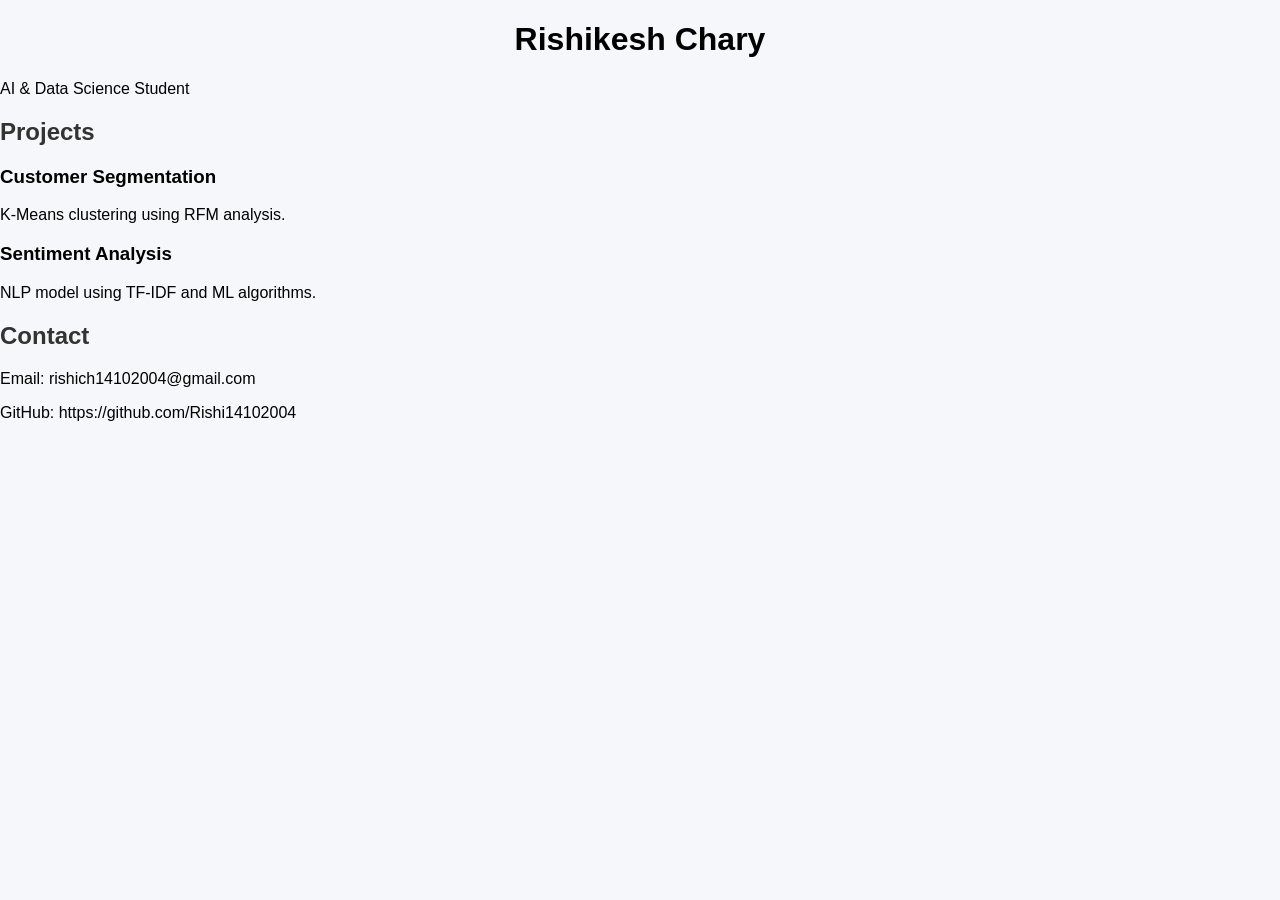
==== index.html @ 1f121969 "Fix HTML structure and formatting" ====
<!DOCTYPE html>
<html>
<head>
<title>Rishikesh Portfolio</title>
</head>
<body>
<h1>Rishikesh Chary</h1>
<p>AI & Data Science Student</p>

<h2>Projects</h2>

<h3>Customer Segmentation</h3>
<p>K-Means clustering using RFM analysis.</p>

<h3>Sentiment Analysis</h3>
<p>NLP model using TF-IDF and ML algorithms.</p>

<h2>Contact</h2>
<p>Email: rishich14102004@gmail.com</p>
<p>GitHub: https://github.com/Rishi14102004</p>

  <link rel="stylesheet" href="style.css">
</body>
</html>
---- style.css ----
body {
  font-family: Arial, sans-serif;
  margin: 0;
  background: #f5f7fa;
}

h1 {
  text-align: center;
}

section {
  background: white;
  margin: 20px auto;
  padding: 20px;
  width: 80%;
  border-radius: 10px;
  box-shadow: 0 4px 10px rgba(0,0,0,0.1);
}

h2 {
  color: #333;
}
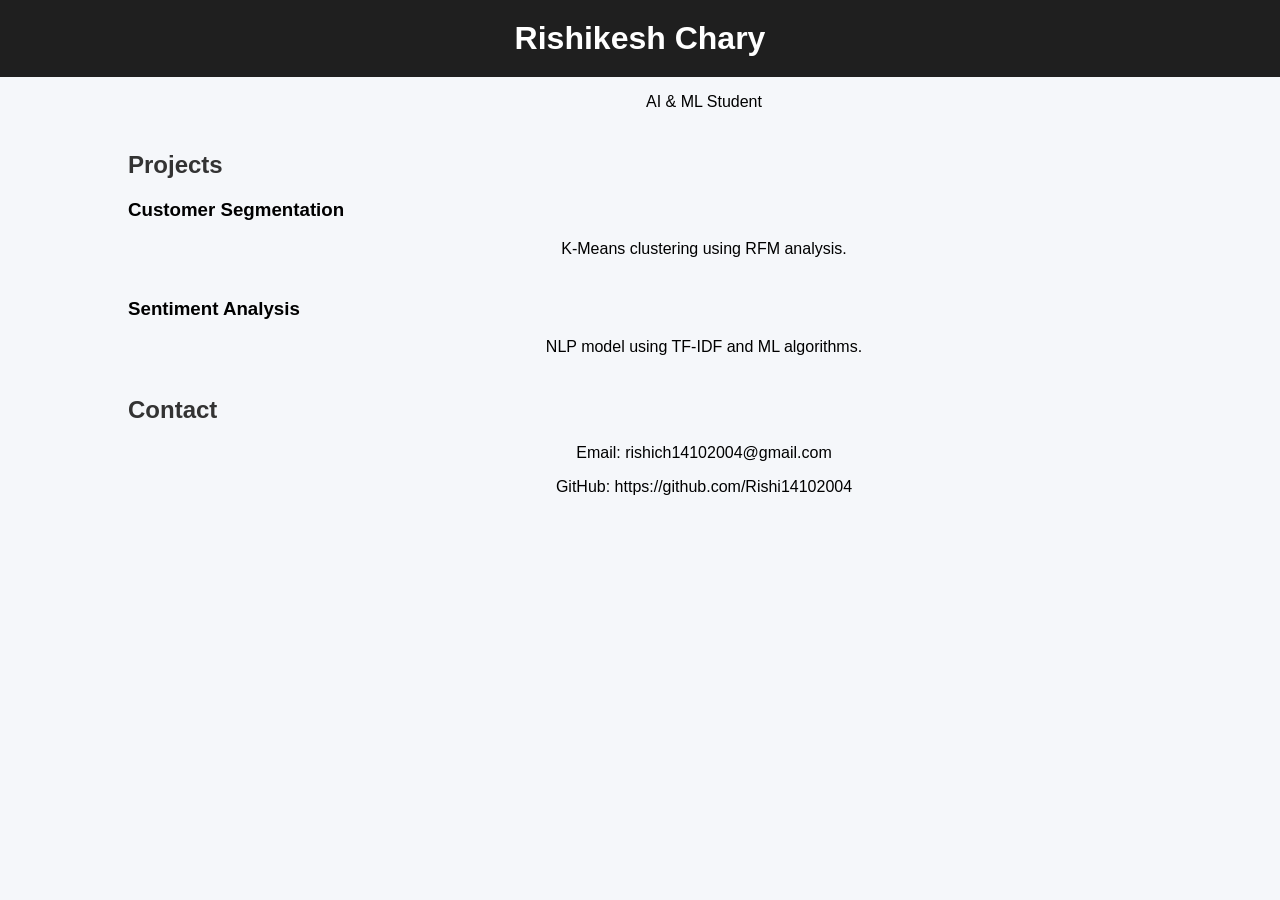
==== commit b910b5cc: "Refactor index.html for improved layout Added header and section elements for better structure." ====
--- a/index.html
+++ b/index.html
@@ -2,23 +2,34 @@
 <html>
 <head>
 <title>Rishikesh Portfolio</title>
+  <link rel="stylesheet" href="style.css">
 </head>
 <body>
-<h1>Rishikesh Chary</h1>
-<p>AI & Data Science Student</p>
 
-<h2>Projects</h2>
+<header>
+  <h1>Rishikesh Chary</h1>
+  <p>AI & ML Student</p>
+</header>
 
-<h3>Customer Segmentation</h3>
-<p>K-Means clustering using RFM analysis.</p>
+<section>
+  <h2>Projects</h2>
 
-<h3>Sentiment Analysis</h3>
-<p>NLP model using TF-IDF and ML algorithms.</p>
+  <div class="card">
+    <h3>Customer Segmentation</h3>
+    <p>K-Means clustering using RFM analysis.</p>
+  </div>
 
-<h2>Contact</h2>
-<p>Email: rishich14102004@gmail.com</p>
-<p>GitHub: https://github.com/Rishi14102004</p>
+  <div class="card">
+    <h3>Sentiment Analysis</h3>
+    <p>NLP model using TF-IDF and ML algorithms.</p>
+  </div>
+</section>
 
-  <link rel="stylesheet" href="style.css">
+<section>
+  <h2>Contact</h2>
+  <p>Email: rishich14102004@gmail.com</p>
+  <p>GitHub: https://github.com/Rishi14102004</p>
+</section>
+
 </body>
 </html>
--- a/style.css
+++ b/style.css
@@ -4,19 +4,31 @@
   background: #f5f7fa;
 }
 
+/* Header */
 h1 {
+  text-align: center;
+  padding: 20px;
+  background: #1f1f1f;
+  color: white;
+  margin: 0;
+}
+
+p {
   text-align: center;
 }
 
-section {
-  background: white;
-  margin: 20px auto;
-  padding: 20px;
-  width: 80%;
-  border-radius: 10px;
-  box-shadow: 0 4px 10px rgba(0,0,0,0.1);
+/* Sections */
+h2 {
+  margin-left: 10%;
+  color: #333;
 }
 
-h2 {
-  color: #333;
-}+/* Project cards */
+h3, p {
+  margin-left: 10%;
+}
+
+/* Contact */
+p:last-child {
+  margin-bottom: 40px;
+}
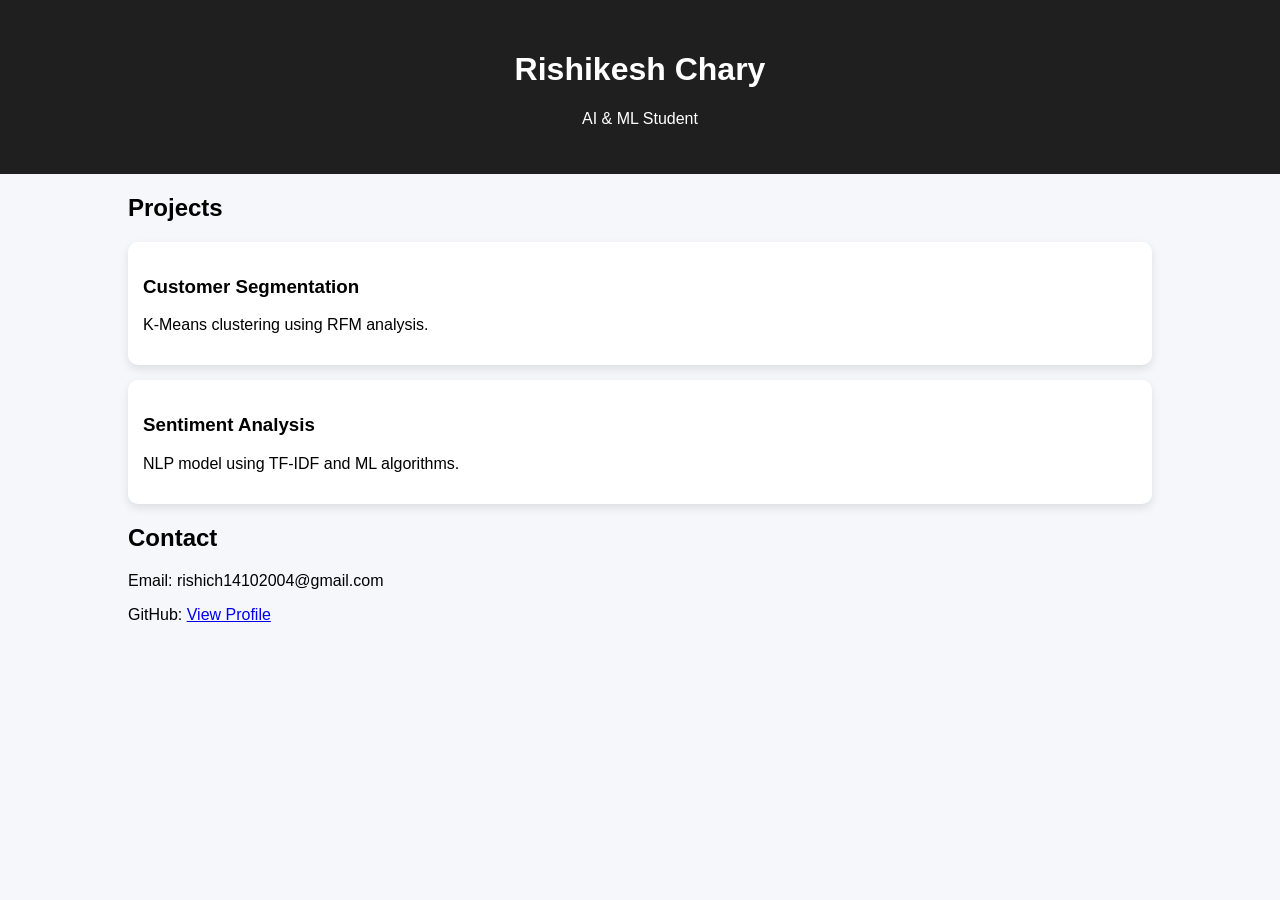
==== commit b02ae14c: "Update index.html" ====
--- a/index.html
+++ b/index.html
@@ -28,7 +28,7 @@
 <section>
   <h2>Contact</h2>
   <p>Email: rishich14102004@gmail.com</p>
-  <p>GitHub: https://github.com/Rishi14102004</p>
+ <p>GitHub: <a href="https://github.com/Rishi14102004" target="_blank">View Profile</a></p>
 </section>
 
 </body>
--- a/style.css
+++ b/style.css
@@ -5,30 +5,24 @@
 }
 
 /* Header */
-h1 {
-  text-align: center;
-  padding: 20px;
+header {
   background: #1f1f1f;
   color: white;
-  margin: 0;
-}
-
-p {
   text-align: center;
+  padding: 30px 10px;
 }
 
 /* Sections */
-h2 {
-  margin-left: 10%;
-  color: #333;
+section {
+  width: 80%;
+  margin: 20px auto;
 }
 
-/* Project cards */
-h3, p {
-  margin-left: 10%;
+/* Cards */
+.card {
+  background: white;
+  padding: 15px;
+  margin-top: 15px;
+  border-radius: 10px;
+  box-shadow: 0 4px 10px rgba(0,0,0,0.1);
 }
-
-/* Contact */
-p:last-child {
-  margin-bottom: 40px;
-}
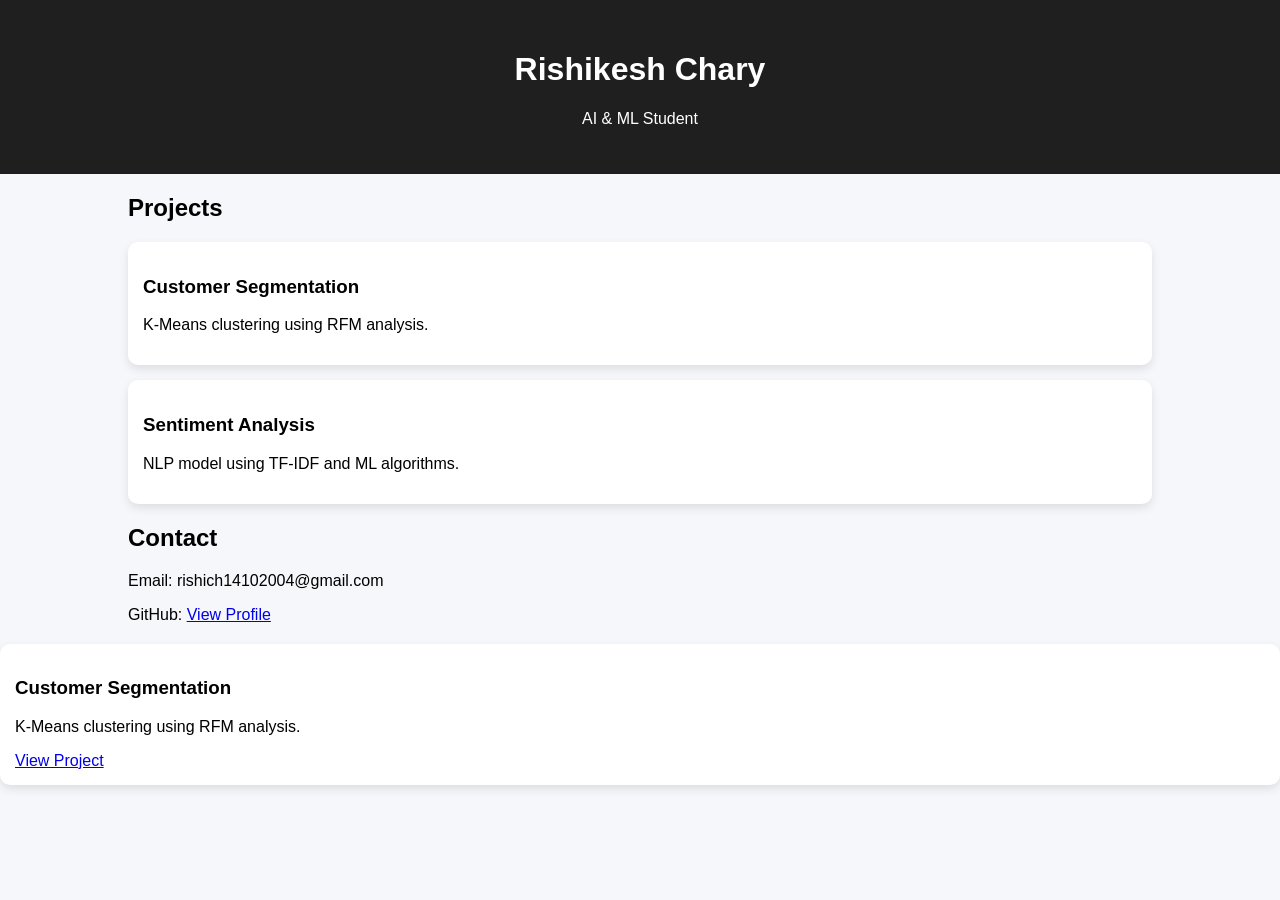
==== commit e4230d73: "Update index.html" ====
--- a/index.html
+++ b/index.html
@@ -30,6 +30,12 @@
   <p>Email: rishich14102004@gmail.com</p>
  <p>GitHub: <a href="https://github.com/Rishi14102004" target="_blank">View Profile</a></p>
 </section>
+  <div class="card">
+  <h3>Customer Segmentation</h3>
+  <p>K-Means clustering using RFM analysis.</p>
+  <a class="btn" href="https://github.com/Rishi14102004" target="_blank">View Project</a>
+</div>
+  
 
 </body>
 </html>
--- a/style.css
+++ b/style.css
@@ -1,4 +1,6 @@
-body {
+header {
+  text-align: center;
+}body {
   font-family: Arial, sans-serif;
   margin: 0;
   background: #f5f7fa;
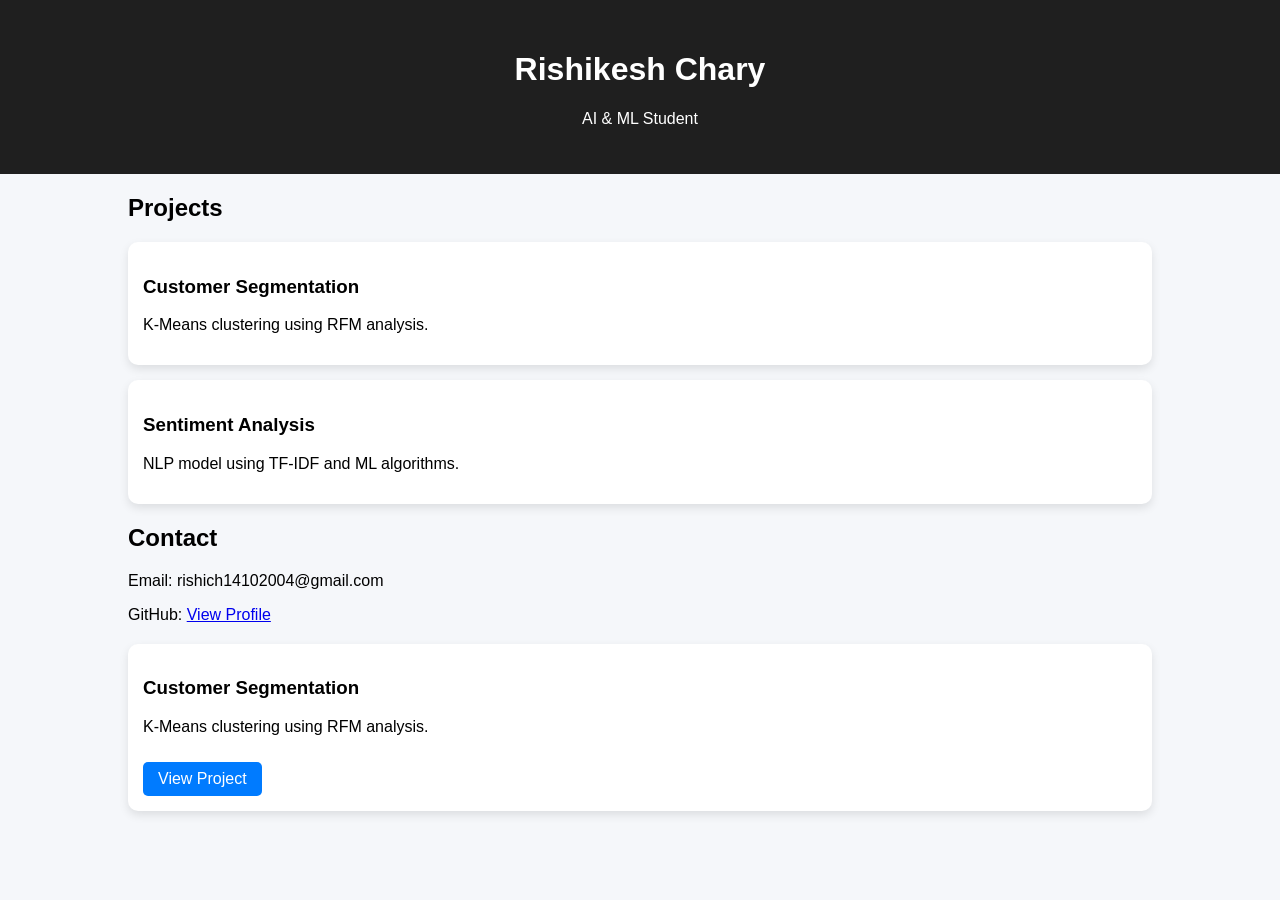
==== commit 8fd89e1e: "Refactor index.html to enhance project display Added a new section for project links and improved HT" ====
--- a/index.html
+++ b/index.html
@@ -30,11 +30,14 @@
   <p>Email: rishich14102004@gmail.com</p>
  <p>GitHub: <a href="https://github.com/Rishi14102004" target="_blank">View Profile</a></p>
 </section>
+
+<section>  
   <div class="card">
-  <h3>Customer Segmentation</h3>
-  <p>K-Means clustering using RFM analysis.</p>
-  <a class="btn" href="https://github.com/Rishi14102004" target="_blank">View Project</a>
-</div>
+    <h3>Customer Segmentation</h3>
+    <p>K-Means clustering using RFM analysis.</p>
+    <a class="btn" href="https://github.com/Rishi14102004" target="_blank">View Project</a>
+  </div>
+</section>
   
 
 </body>
--- a/style.css
+++ b/style.css
@@ -28,3 +28,17 @@
   border-radius: 10px;
   box-shadow: 0 4px 10px rgba(0,0,0,0.1);
 }
+
+.btn {
+  display: inline-block;
+  margin-top: 10px;
+  padding: 8px 15px;
+  background: #007bff;
+  color: white;
+  border-radius: 5px;
+  text-decoration: none;
+}
+
+.btn:hover {
+  background: #0056b3;
+}
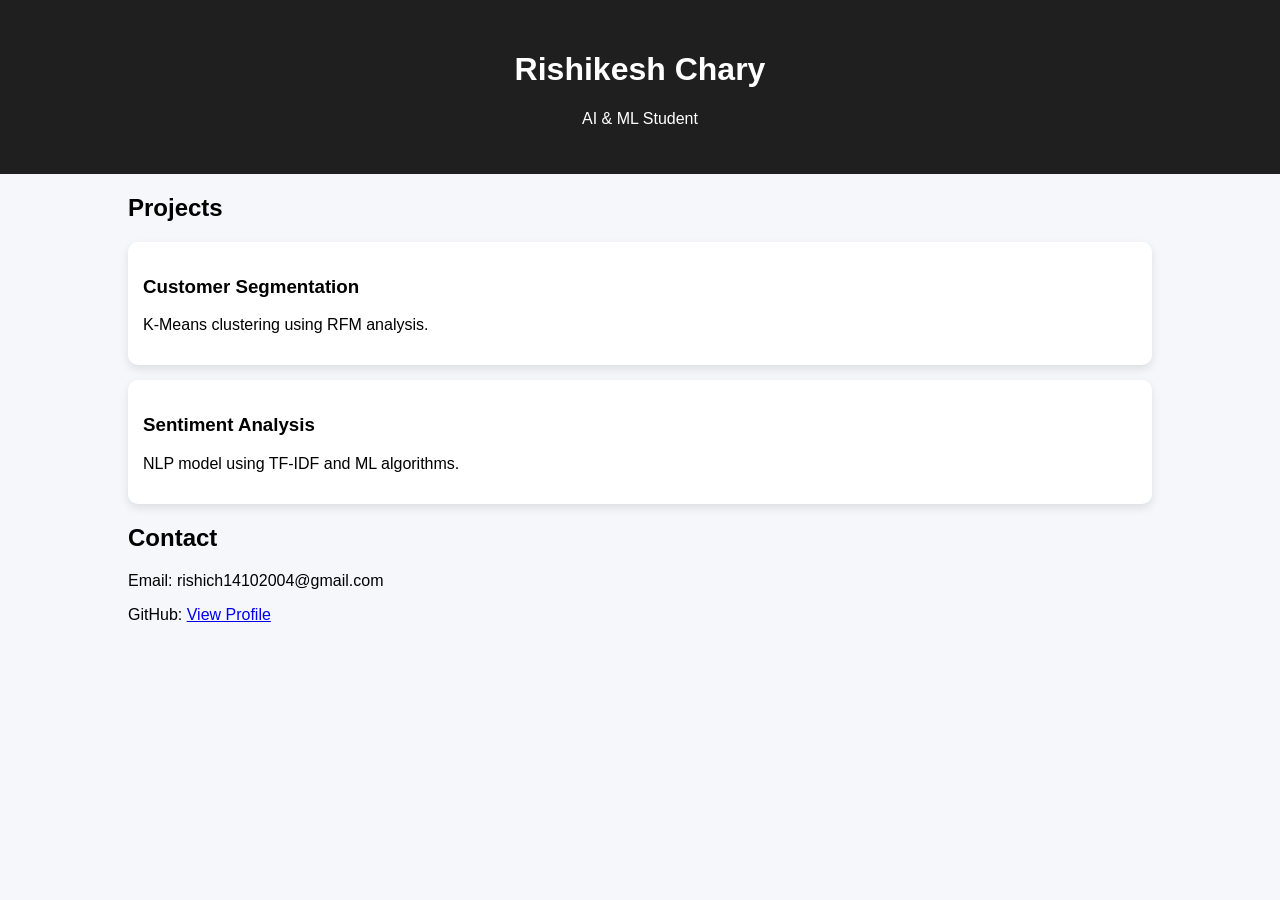
==== commit 79be0739: "Update index.html" ====
--- a/index.html
+++ b/index.html
@@ -31,13 +31,7 @@
  <p>GitHub: <a href="https://github.com/Rishi14102004" target="_blank">View Profile</a></p>
 </section>
 
-<section>  
-  <div class="card">
-    <h3>Customer Segmentation</h3>
-    <p>K-Means clustering using RFM analysis.</p>
-    <a class="btn" href="https://github.com/Rishi14102004" target="_blank">View Project</a>
-  </div>
-</section>
+
   
 
 </body>
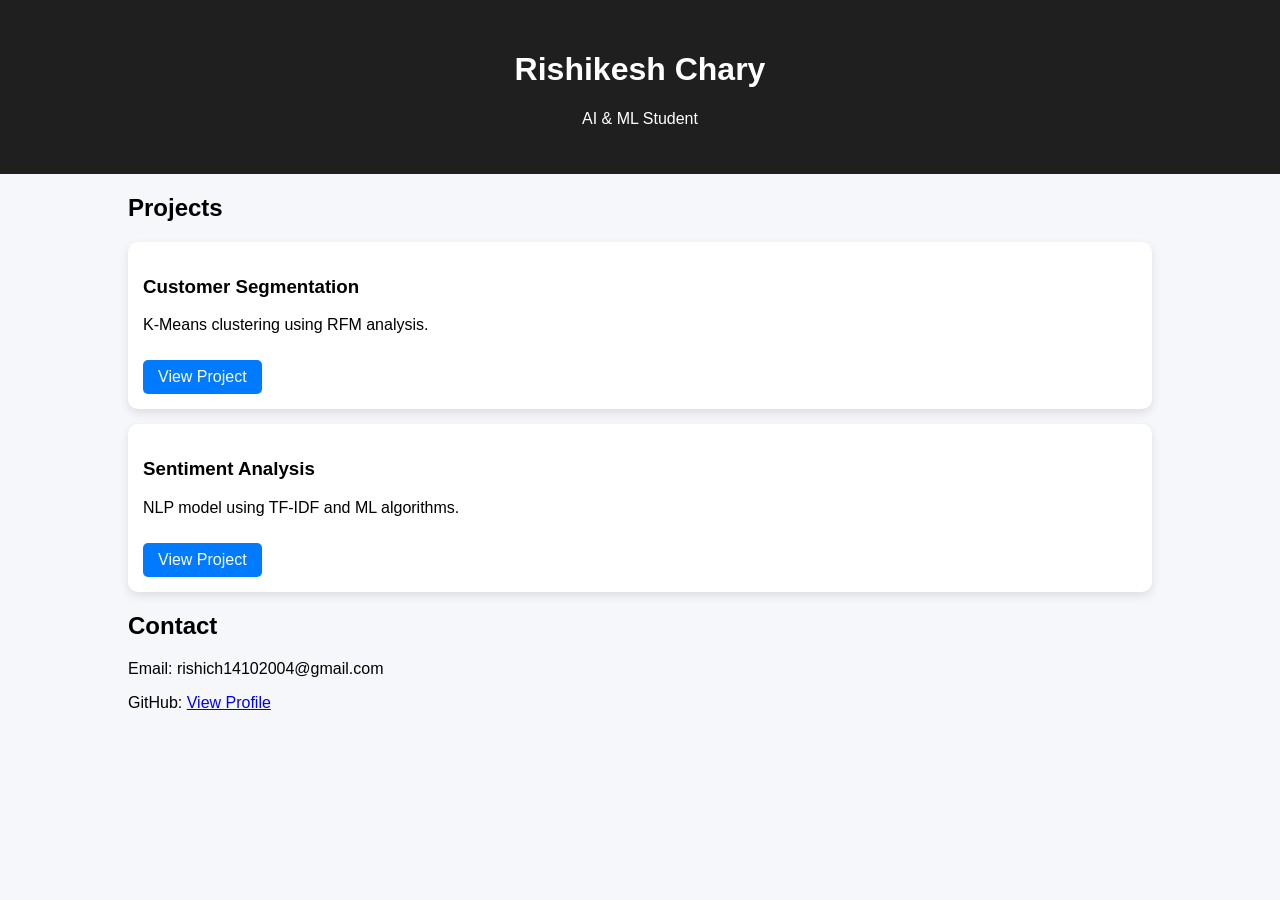
==== commit 2d739a71: "Update index.html" ====
--- a/index.html
+++ b/index.html
@@ -14,15 +14,17 @@
 <section>
   <h2>Projects</h2>
 
-  <div class="card">
-    <h3>Customer Segmentation</h3>
-    <p>K-Means clustering using RFM analysis.</p>
-  </div>
+ <div class="card">
+  <h3>Customer Segmentation</h3>
+  <p>K-Means clustering using RFM analysis.</p>
+  <a class="btn">View Project</a>
+</div>
 
-  <div class="card">
-    <h3>Sentiment Analysis</h3>
-    <p>NLP model using TF-IDF and ML algorithms.</p>
-  </div>
+ <div class="card">
+  <h3>Sentiment Analysis</h3>
+  <p>NLP model using TF-IDF and ML algorithms.</p>
+  <a class="btn" href="https://github.com/Rishi14102004/YOUR-REPO" target="_blank">View Project</a>
+</div>
 </section>
 
 <section>
